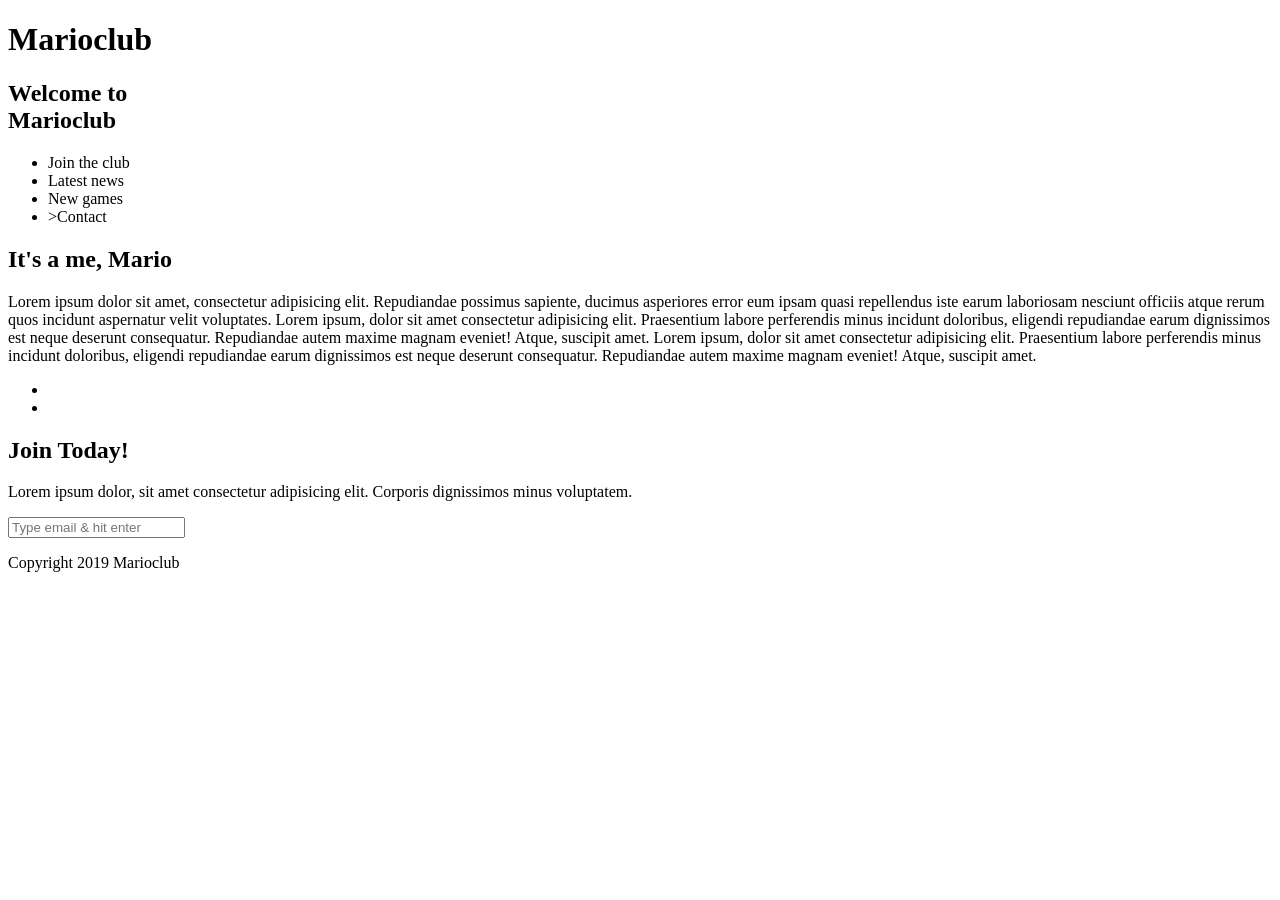
==== index.html @ 78c1516a "first commit" ====
<!DOCTYPE html>
<html lang="en">

<head>
    <meta name="viewport" content="width=device-width, initial-scale=1.0">
    <!--- Write the correct path to the favicon.ico inside the href attribute below --->
    <link rel="shortcut icon" href="" type="image/x-icon">

    <!--- Write the correct path to the favicon.ico inside the href attribute below --->
    <link rel="icon" href="" type="image/x-icon">

    <!--- Add a link to stylesheet --->
    <title>Marioclub</title>
</head>

<body>
    <header>
        <!--- Convert h1 tag into a clickable link that opens the landingpage - index.html --->
        <h1>Marioclub</h1>
    </header>
    <section class="banner">
        <!--- Add a image tag that displays banner.jpg and add an alt attribute with following text "marioclub welcome banner"  --->
        <div class="welcome">
            <h2>Welcome to <br><span>Marioclub</span></h2>
        </div>
    </section>
    <nav class="main-nav">
        <ul>
            <!--- Add a link around the <li>Join the club</li> tag that refers to index.html and inside the link tag add a class attribute named "join" --->
            <li>Join the club</li>
            <!--- Add a link tag around the <li>Lastest news</li> tag that refers to news.html --->
            <li>Latest news</li>
            <!--- Add a link tag around the <li>New games</li> tag that refers to games.html --->
            <li>New games</li>
            <!--- Add a link tag around the <li>Contact</li> tag that refers to contact.html --->
            <li>>Contact</li>
        </ul>
    </nav>
    <main>
        <article>
            <h2>It's a me, Mario</h2>
            <p>Lorem ipsum dolor sit amet, consectetur adipisicing elit. Repudiandae possimus sapiente, ducimus asperiores error eum ipsam quasi repellendus iste earum laboriosam nesciunt officiis atque rerum quos incidunt aspernatur velit voluptates. Lorem ipsum, dolor sit amet consectetur adipisicing elit. Praesentium labore perferendis minus incidunt doloribus, eligendi repudiandae earum dignissimos est neque deserunt consequatur. Repudiandae autem maxime magnam eveniet! Atque, suscipit amet. Lorem ipsum, dolor sit amet consectetur adipisicing elit. Praesentium labore perferendis minus incidunt doloribus, eligendi repudiandae earum dignissimos est neque deserunt consequatur. Repudiandae autem maxime magnam eveniet! Atque, suscipit amet.</p>
        </article>
        <ul class="images">
            <!--- Add an image tag inside <li> tag that displays image "thumb-1.jpg" and add an alt attribute with following text "mario thumbnail 1 --->
            <li></li>
            <!--- Add an image tag inside <li> tag that displays image "thumb-2.jpg" and add an alt attribute with following text "mario thumbnail 2 --->
            <li></li>
        </ul>
    </main>
    <section class="join">
        <h2>Join Today!</h2>
        <p>Lorem ipsum dolor, sit amet consectetur adipisicing elit. Corporis dignissimos minus voluptatem.</p>
        <form>
            <input type="email" name="email" placeholder="Type email & hit enter" required>
        </form>
    </section>
    <footer>
        <p class="copyright">Copyright 2019 Marioclub</p>
    </footer>
</body>

</html>
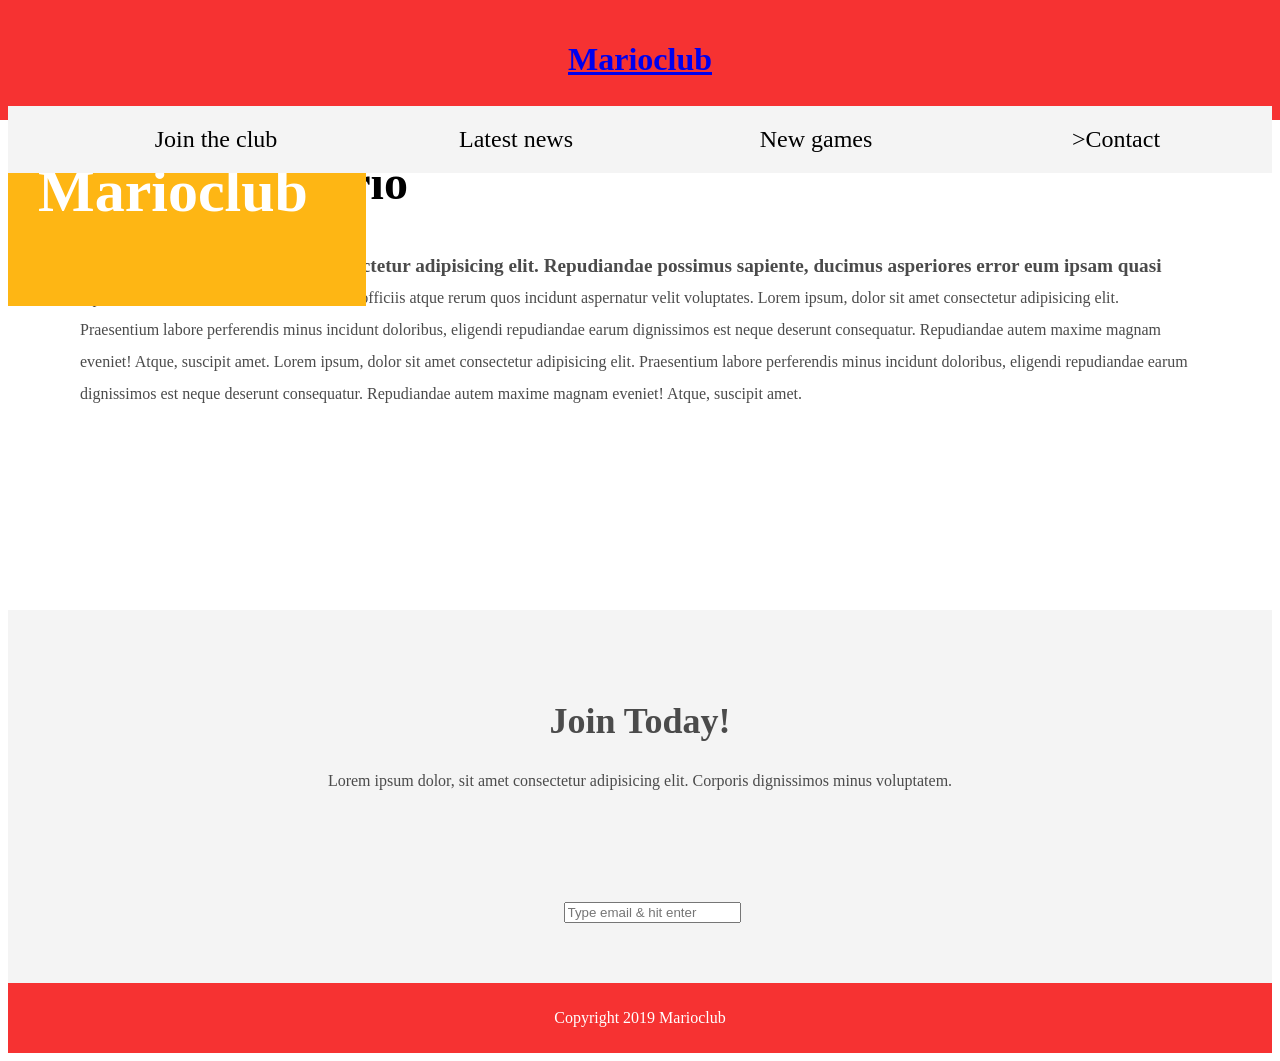
==== commit da351279: "added links in index" ====
--- a/index.html
+++ b/index.html
@@ -3,20 +3,18 @@
 
 <head>
     <meta name="viewport" content="width=device-width, initial-scale=1.0">
-    <!--- Write the correct path to the favicon.ico inside the href attribute below --->
-    <link rel="shortcut icon" href="" type="image/x-icon">
+    <link rel="shortcut icon" href="img/favicon.ico" type="image/x-icon">
 
-    <!--- Write the correct path to the favicon.ico inside the href attribute below --->
-    <link rel="icon" href="" type="image/x-icon">
+    <link rel="icon" href="img/favicon.ico" type="image/x-icon">
 
-    <!--- Add a link to stylesheet --->
+    <link rel="stylesheet" href="CSS/style.css">
     <title>Marioclub</title>
 </head>
 
 <body>
     <header>
         <!--- Convert h1 tag into a clickable link that opens the landingpage - index.html --->
-        <h1>Marioclub</h1>
+        <h1> <a href="index.html">Marioclub</a></h1>
     </header>
     <section class="banner">
         <!--- Add a image tag that displays banner.jpg and add an alt attribute with following text "marioclub welcome banner"  --->
--- a/CSS/style.css
+++ b/CSS/style.css
@@ -0,0 +1,258 @@
+body, ul, li, h1, h2, a{
+  
+  /* Insert a margin property and set it's value to 0 */
+  /* Insert a padding property and set it's value to 0 */
+  /* Insert a font-family property and set it's value to tahoma
+  font-family: tahoma;
+}
+p{
+  /* Insert a font-size property and set it's value to 18px */
+}
+header{
+  background-color: #F63232;
+  padding: 20px 0;
+  text-align: center;
+  position: fixed;
+  width: 100%;
+  top: 0;
+  left: 0;
+  z-index: 1;
+}
+header h1{
+  /* Insert a color property and set it's value to white  */
+  /* Insert a border property and set it's value to 8px solid white  */
+  /* Insert a display property and set it's value to inline-block  */
+  /* Insert a padding property and set it's value to 6px and 12px  */
+  /* Insert a border-radius property and set it's value to 36px */
+}
+.banner{
+  position: relative;
+}
+.banner img{
+  max-width: 100%;
+}
+.banner .welcome{
+  background:#FEB614;
+  color: white;
+  padding: 30px;
+  font-size: 60px;
+  position: absolute;
+  left: 0;
+  top: 30%;
+} 
+.banner .welcome span{
+  /* Insert a font-size property and set it's value to 1.4em */
+}
+nav{
+  background: #F4F4F4;
+  padding: 20px;
+  position: -webkit-sticky;
+  position: sticky;
+  top: 106px;
+  z-index: 1;
+}
+nav ul{
+  white-space: nowrap;
+  max-width: 1200px;
+  margin: 0 auto;
+  text-align: center;
+}
+nav li{
+  width: 25%;
+  display: inline-block;
+  font-size: 24px;
+}
+nav li a{
+  text-decoration: none;
+  color: #4B4B4B;
+}
+nav li a:hover{
+  /* Insert a text-decoration property and set it's value to underline */
+}
+nav li a.join{
+  color: #F63232;
+}
+main{
+  max-width: 100%;
+  width: 1200px;
+  margin: 80px auto;
+  padding: 0 40px;
+  -webkit-box-sizing: border-box;
+  box-sizing: border-box;
+}
+article h2{
+  /* Insert a color property and set it's value to #F63232  */
+  /* Insert a font-size property and set it's value to 48px */
+  font-size: 48px;
+}
+article p{
+  line-height: 2em;
+  color: #4B4B4B;
+}
+article p::first-line{
+  font-weight: bold;
+  font-size: 1.2em;
+}
+.images{
+  text-align: center;
+  margin: 80px 0;
+  white-space: nowrap;
+}
+.images li{
+  display: inline-block;
+  list-style-type: none;
+  width: 40%;
+  margin: 20px 5%;
+  position: relative;
+}
+.images li:hover{
+  top: -4px;
+}
+.images li img{
+  max-width: 100%;
+}
+.images {
+  display: -webkit-box;
+  display: -ms-flexbox;
+  display: flex;
+  -ms-flex-wrap: wrap;
+  flex-wrap: wrap;
+}
+.coverimage li {
+  -webkit-box-flex: 1;
+  -ms-flex: 0 0 50%;
+  flex: 0 0 50%;
+  margin: 5px;
+  height: 100px;
+}
+section.join{
+  background: #F4F4F4;
+  text-align: center;
+  padding: 60px 20px;
+  color: #4B4B4B;
+}
+section.join h2{
+  font-size: 36px;
+}
+form {
+  /* Insert a padding-left property with following value: 1.5rem */
+  /* Insert a pading-top property with following value: 6rem */
+    padding-left: 1.5rem;
+    padding-top: 6rem;
+}
+form input{
+  /* Insert a margin property and set it's value to 20px and 0  */
+  /* Insert a padding property and set it's value to 10px and 20px */ 
+  /* Insert a font-size property and set it's value to 24px */
+  /* Insert a border-radius property and set it's value to 28px */ 
+  /* Insert a border property and set it's value to 4px solid and white */
+}
+form textarea{
+  margin: 20px 0;
+  padding: 10px 20px;
+  font-size: 24px;
+  border-radius: 28px;
+  border: 4px solid black;
+}
+form input:focus{
+  /* Insert a border property with following values: 4px dashed #4B4B4B */
+  /* Insert a outline property with following values: none */
+}
+form textarea:focus{
+  border: 4px dashed #4B4B4B;
+  outline: none;
+}
+form input:valid{
+  border: 4px solid #71d300;
+}
+input[type="submit"] {
+  /* Insert a width property with following value: 39rem */
+  /* Insert a background-color property with following value: red */
+  /* Insert a font-size property with following value: xx-large */
+  /* Insert a color property with following value: ghostwhite */
+    color: ghostwhite;
+}
+input[type="submit"]:focus {
+    border: 4px dashed ghostwhite;
+    outline: none
+}
+footer{
+  background: #F63232;
+  color: white;
+  padding: 10px;
+  text-align: center;
+}
+
+/* responsive styles */
+
+@media screen and (max-width: 1400px){
+
+  .banner .welcome{
+    font-size: 40px;
+  }
+
+}
+
+@media screen and (max-width: 960px){
+
+  .banner .welcome{
+    font-size: 28px;
+  }
+  nav li{
+    font-size: 18px;
+  }
+
+}
+
+@media screen and (max-width: 700px){
+
+  .banner .welcome{
+    font-size: 20px;
+    position: relative;
+    text-align: center;
+  }
+  .banner .welcome br{
+    display: none;
+  }
+  .banner .welcome span{
+    font-size: 1em;
+  }
+  nav li{
+    font-size: 18px;
+  }
+  .images li{
+    width: 100%;
+    display: block;
+    margin: 20px auto;
+  }
+
+}
+
+@media screen and (max-width: 560px){
+
+  .banner .welcome{
+    font-size: 20px;
+    position: relative;
+    text-align: center;
+  }
+  .banner .welcome br{
+    display: none;
+  }
+  .banner .welcome span{
+    font-size: 1em;
+  }
+  nav li{
+    display: block;
+    width: 100%;
+    margin: 12px 0;
+  }
+  article h2{
+    font-size: 36px;
+  }
+  header, nav{
+    position: relative;
+    top: 0;
+  }
+  
+
+}
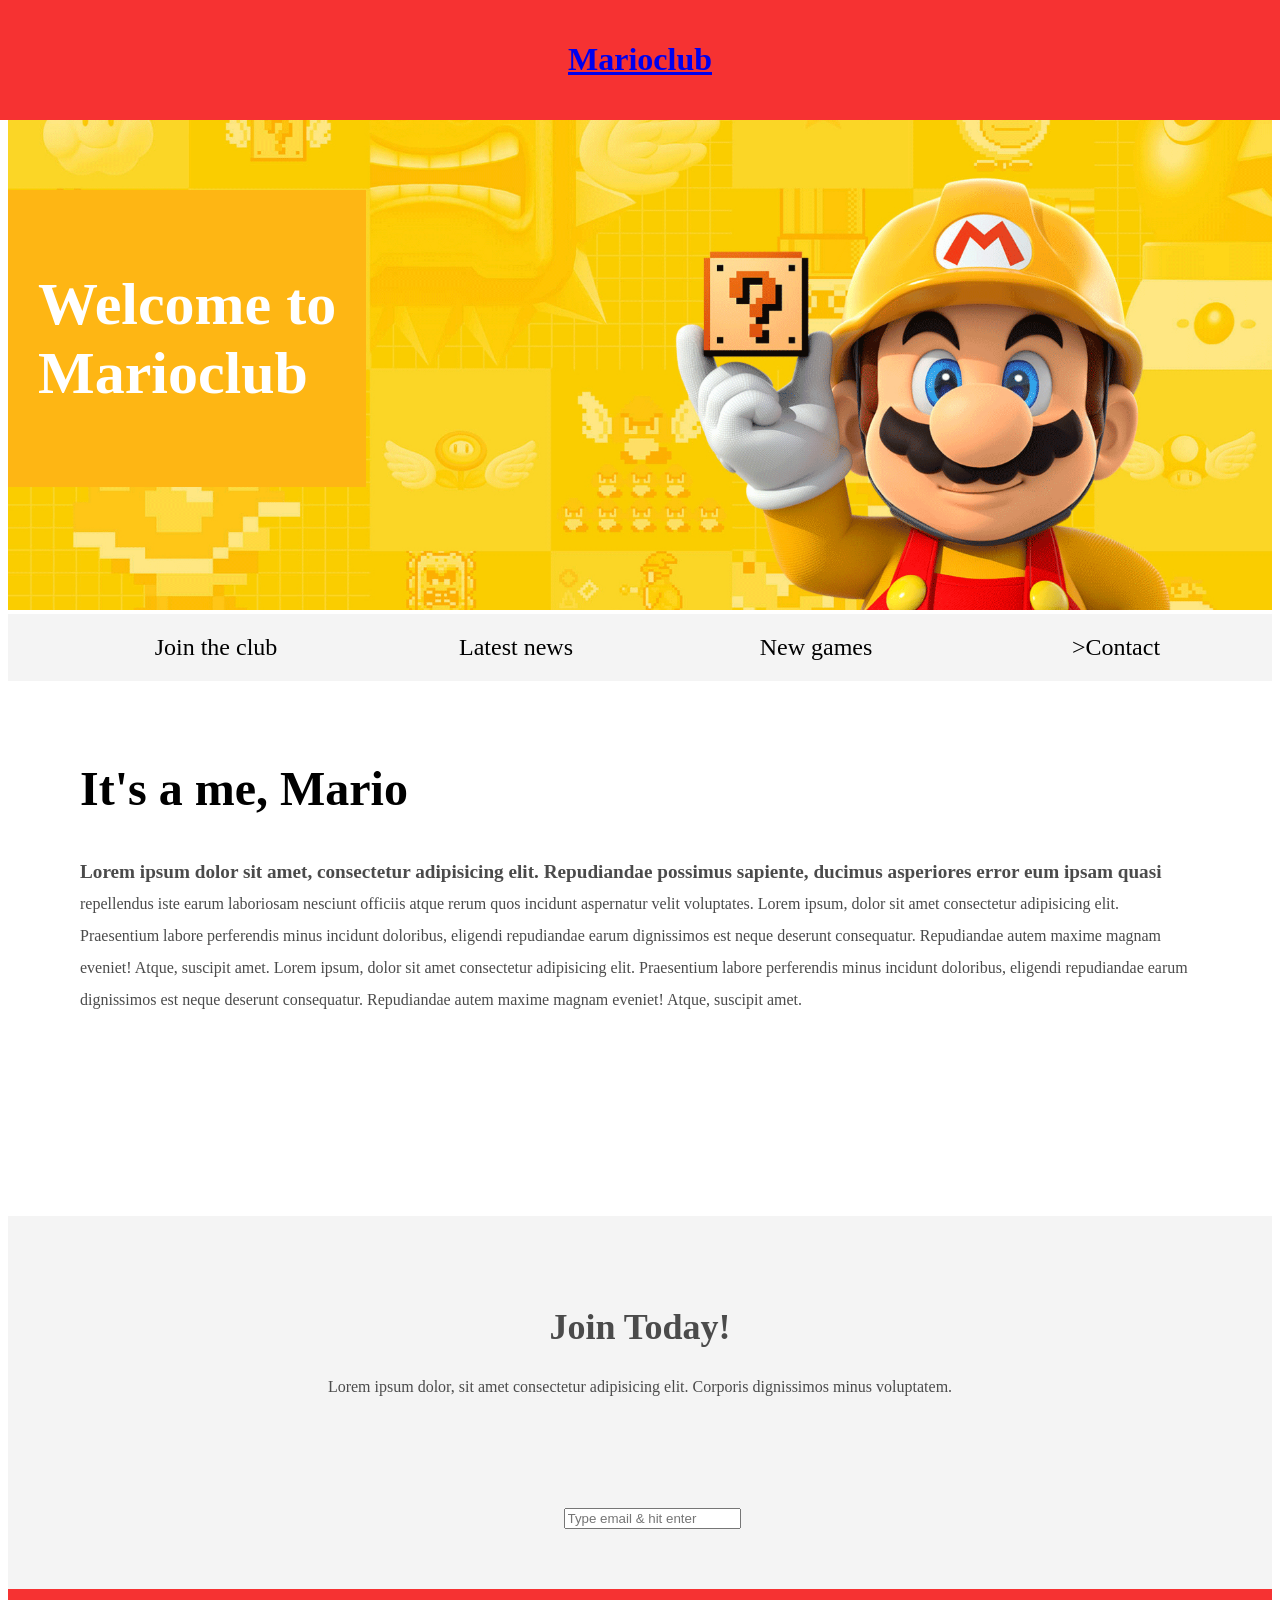
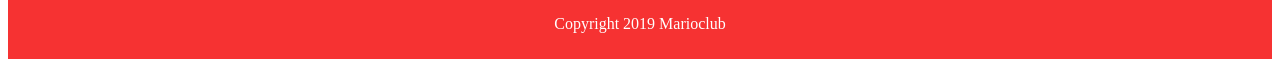
==== commit 029bbb9a: "added image" ====
--- a/index.html
+++ b/index.html
@@ -18,6 +18,7 @@
     </header>
     <section class="banner">
         <!--- Add a image tag that displays banner.jpg and add an alt attribute with following text "marioclub welcome banner"  --->
+        <img src="img/BANNER.jpg" alt="marioclub welcome banner">
         <div class="welcome">
             <h2>Welcome to <br><span>Marioclub</span></h2>
         </div>
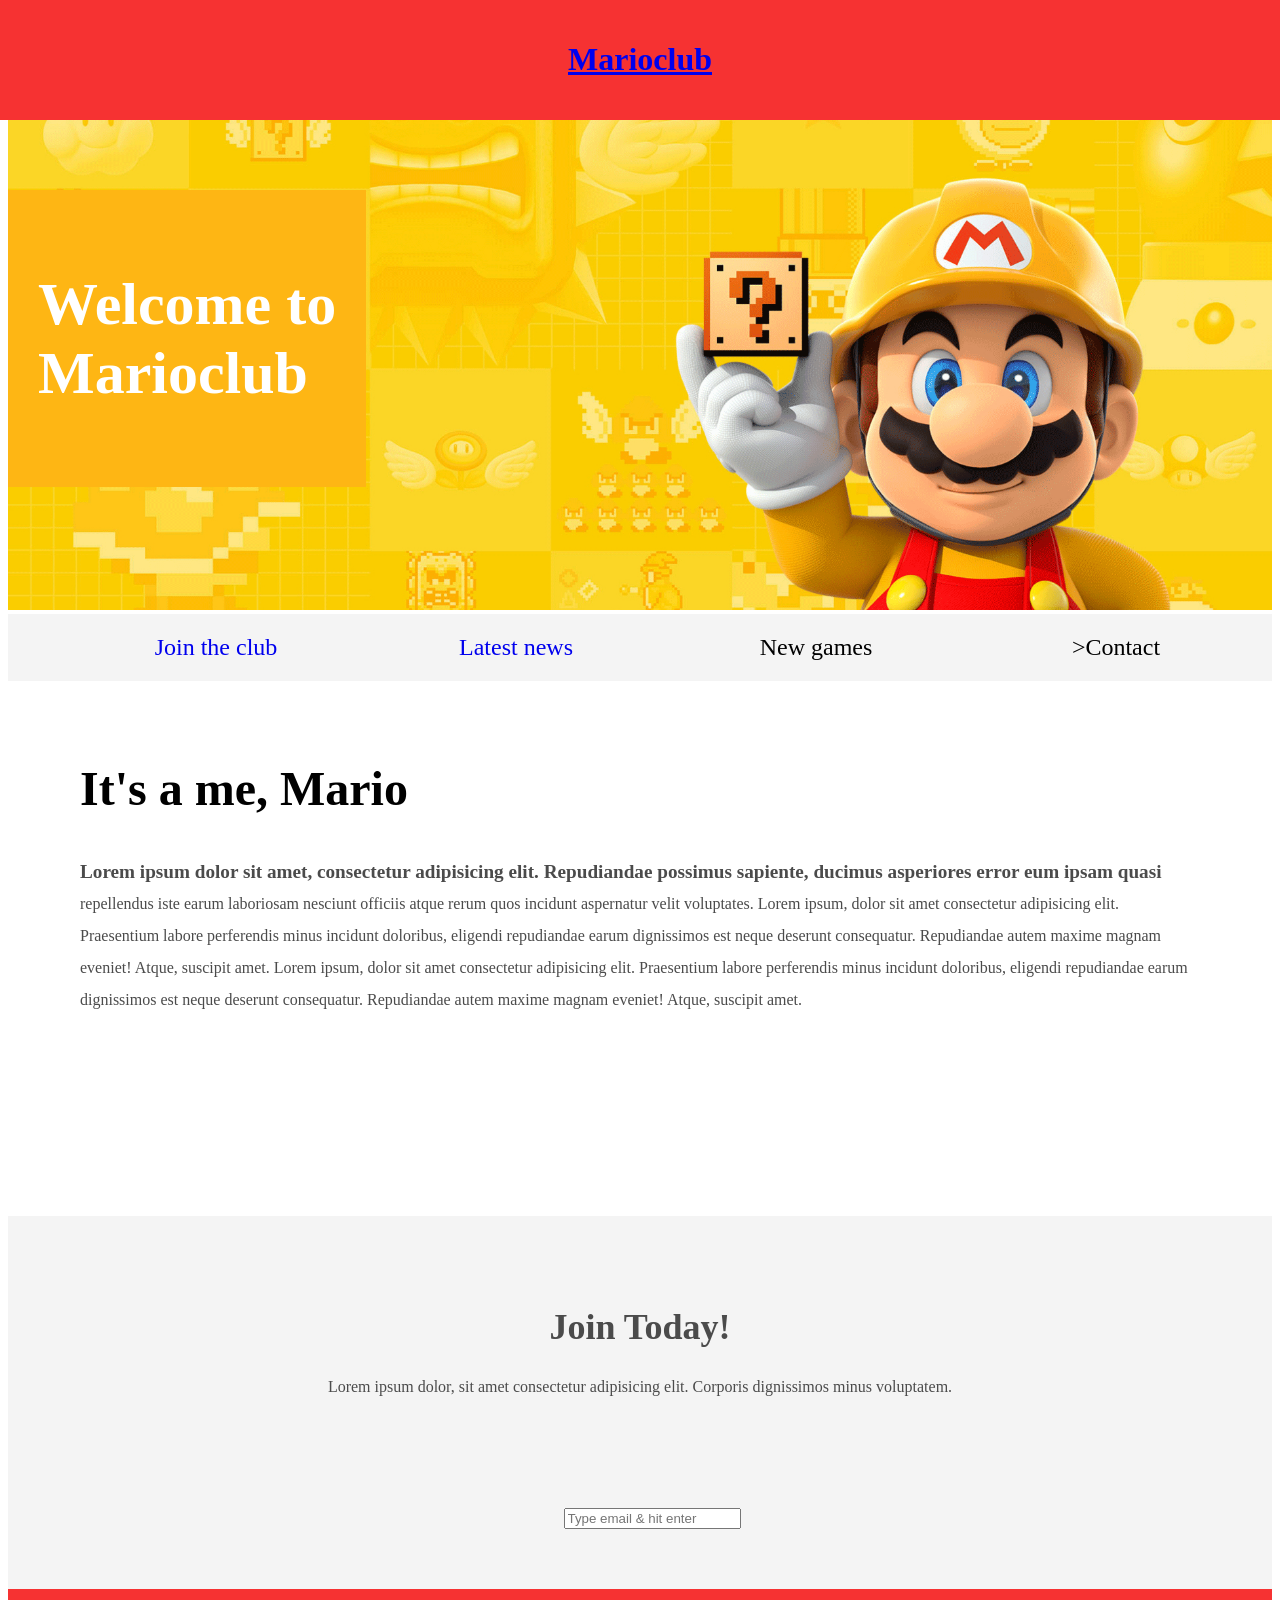
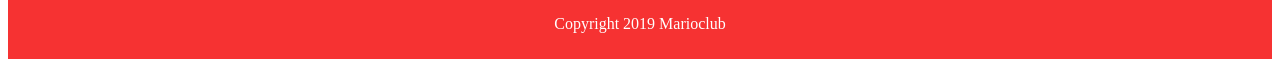
==== commit bbf7da26: "Update index.html" ====
--- a/index.html
+++ b/index.html
@@ -13,11 +13,9 @@
 
 <body>
     <header>
-        <!--- Convert h1 tag into a clickable link that opens the landingpage - index.html --->
         <h1> <a href="index.html">Marioclub</a></h1>
     </header>
     <section class="banner">
-        <!--- Add a image tag that displays banner.jpg and add an alt attribute with following text "marioclub welcome banner"  --->
         <img src="img/BANNER.jpg" alt="marioclub welcome banner">
         <div class="welcome">
             <h2>Welcome to <br><span>Marioclub</span></h2>
@@ -26,9 +24,9 @@
     <nav class="main-nav">
         <ul>
             <!--- Add a link around the <li>Join the club</li> tag that refers to index.html and inside the link tag add a class attribute named "join" --->
-            <li>Join the club</li>
+            <a href="index.html"><li class="join">Join the club</li></a>
             <!--- Add a link tag around the <li>Lastest news</li> tag that refers to news.html --->
-            <li>Latest news</li>
+            <a href="NEWS.HTML"><li>Latest news</li></a>
             <!--- Add a link tag around the <li>New games</li> tag that refers to games.html --->
             <li>New games</li>
             <!--- Add a link tag around the <li>Contact</li> tag that refers to contact.html --->
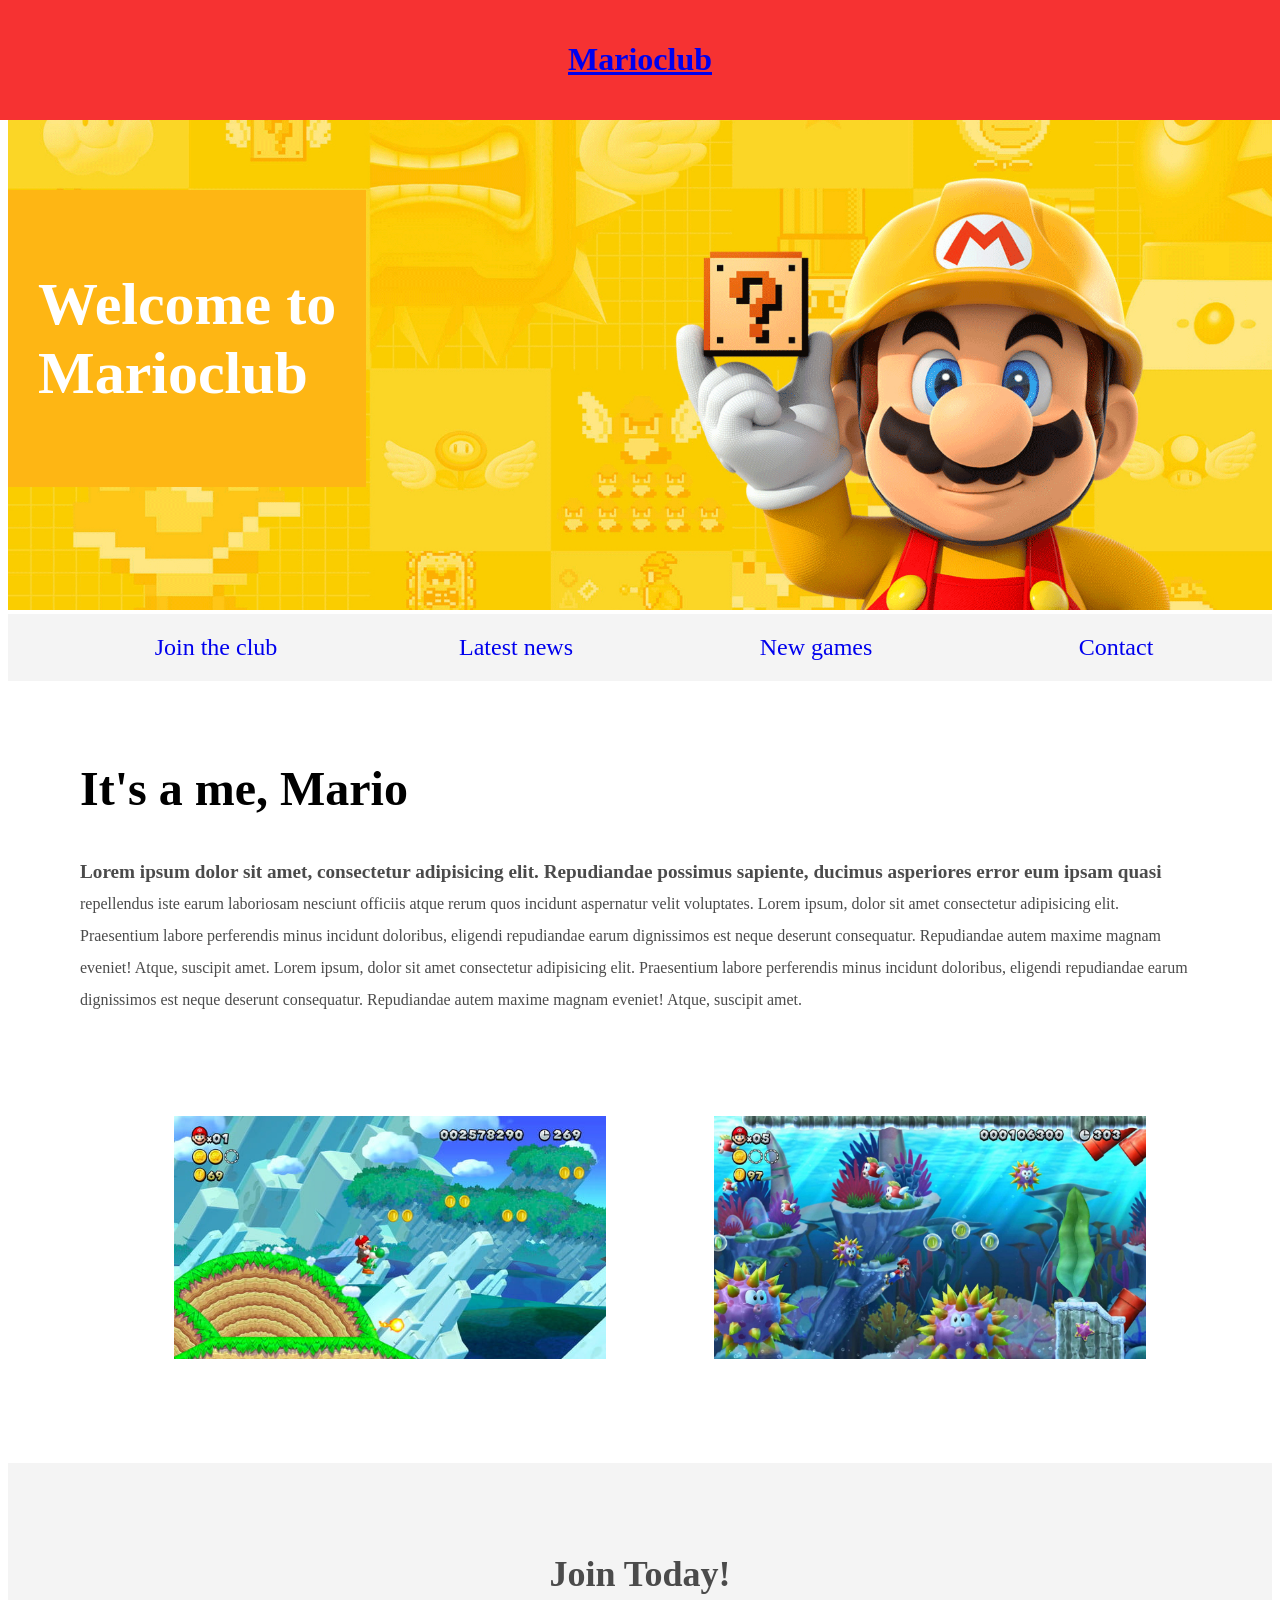
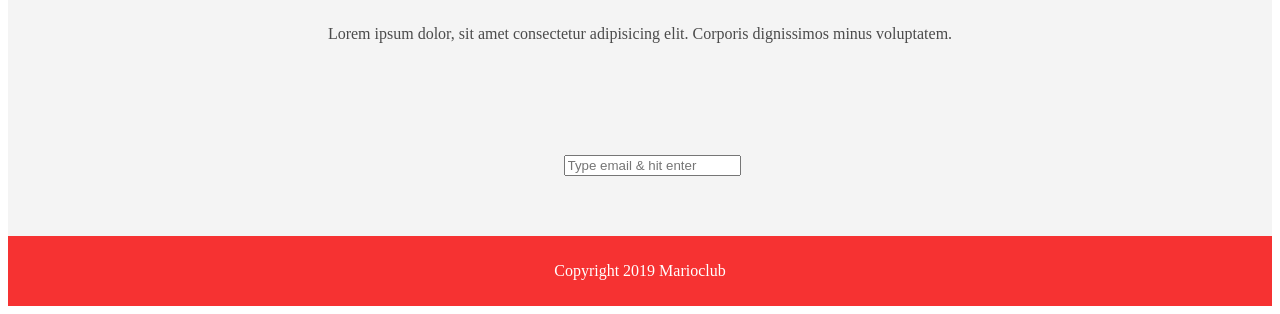
==== commit 467b3507: "Update index.html" ====
--- a/index.html
+++ b/index.html
@@ -28,9 +28,9 @@
             <!--- Add a link tag around the <li>Lastest news</li> tag that refers to news.html --->
             <a href="NEWS.HTML"><li>Latest news</li></a>
             <!--- Add a link tag around the <li>New games</li> tag that refers to games.html --->
-            <li>New games</li>
+            <a href="GaMES.html"><li>New games</li></a>
             <!--- Add a link tag around the <li>Contact</li> tag that refers to contact.html --->
-            <li>>Contact</li>
+            <a href="CONTACT.html"><li>Contact</li></a>
         </ul>
     </nav>
     <main>
@@ -40,9 +40,9 @@
         </article>
         <ul class="images">
             <!--- Add an image tag inside <li> tag that displays image "thumb-1.jpg" and add an alt attribute with following text "mario thumbnail 1 --->
-            <li></li>
+            <li><img src="img/Thumb-1.JPG" alt="mario thumbnail 1"></li>
             <!--- Add an image tag inside <li> tag that displays image "thumb-2.jpg" and add an alt attribute with following text "mario thumbnail 2 --->
-            <li></li>
+            <li><img src="img/Thumb 2.jpg" alt="mario thumbnail 2"></li>
         </ul>
     </main>
     <section class="join">
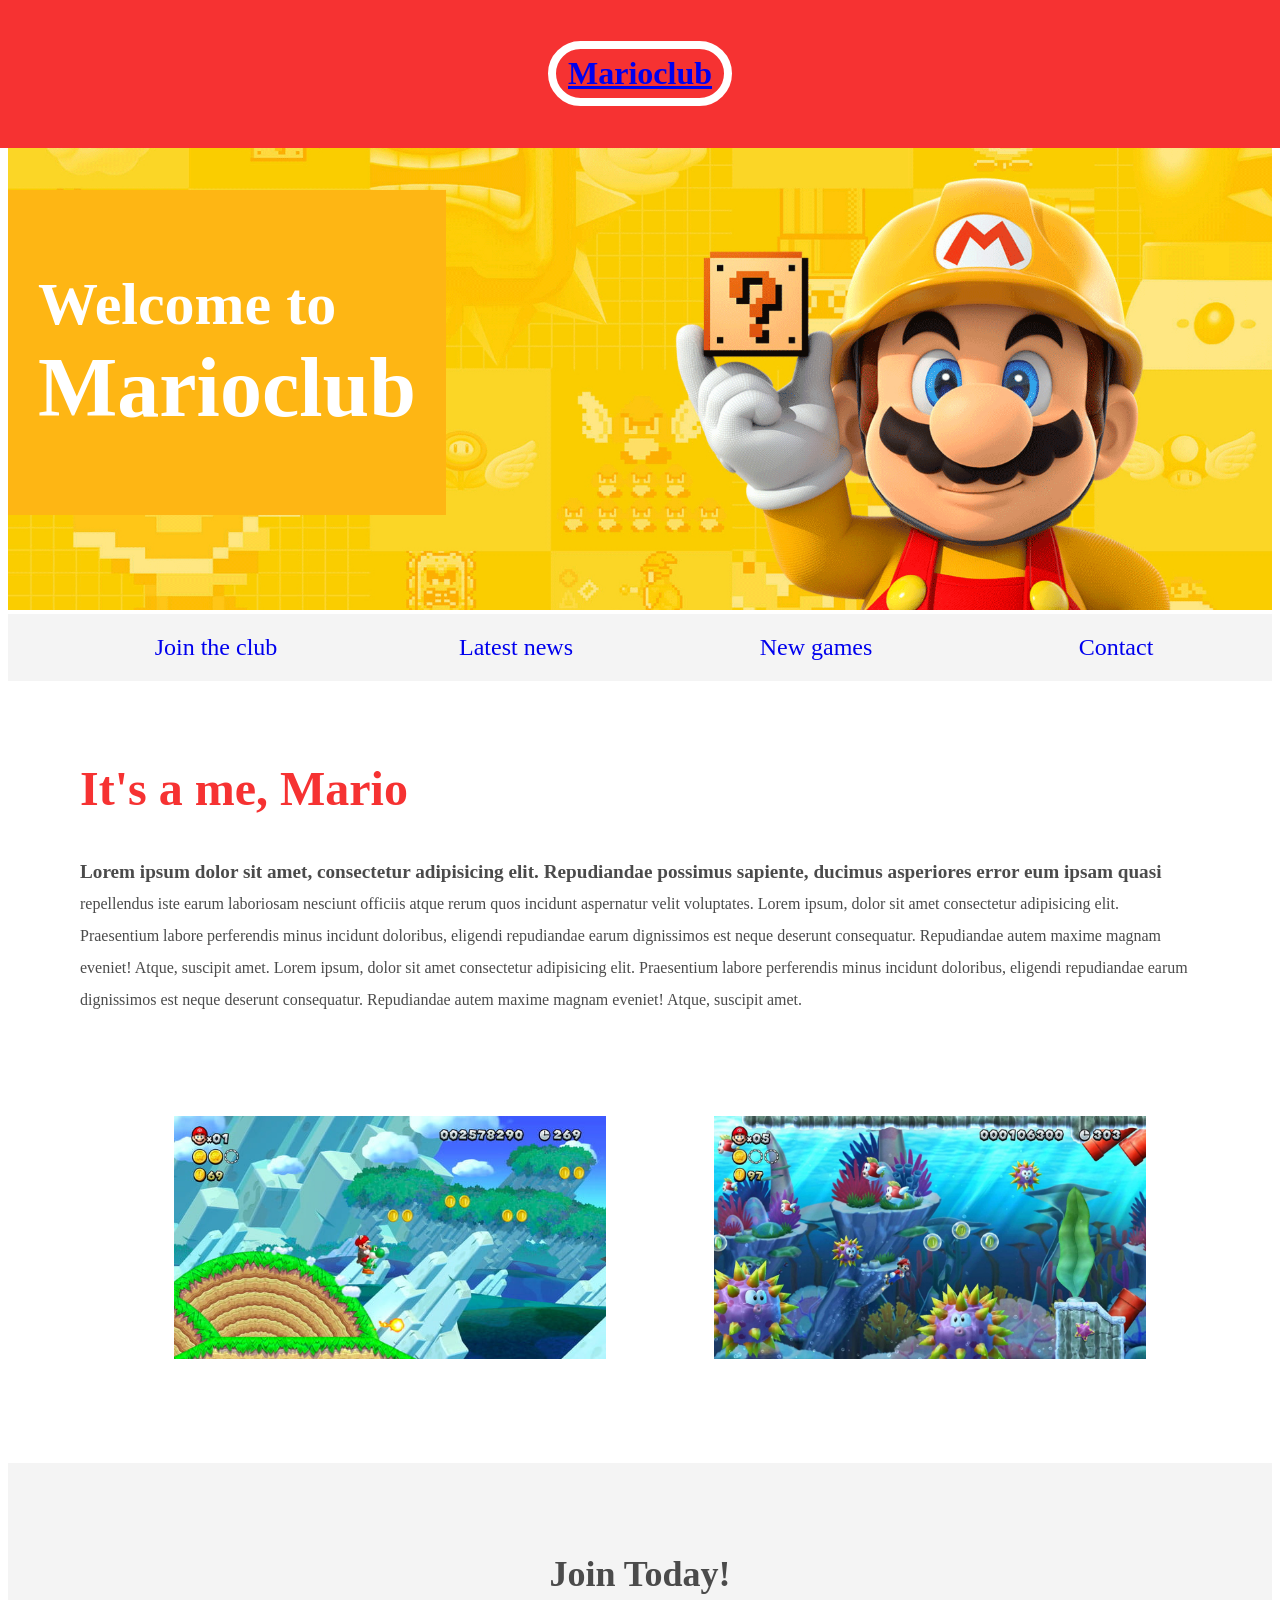
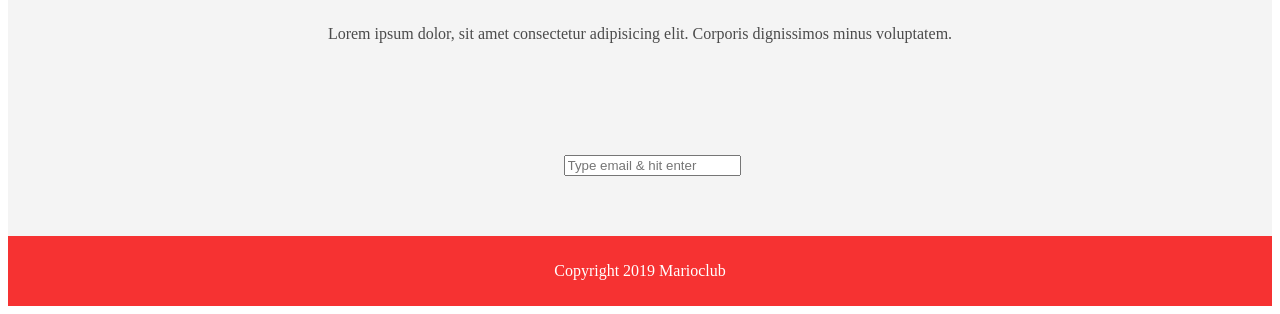
==== commit 73a6d811: "slettede kommentarer" ====
--- a/index.html
+++ b/index.html
@@ -23,13 +23,9 @@
     </section>
     <nav class="main-nav">
         <ul>
-            <!--- Add a link around the <li>Join the club</li> tag that refers to index.html and inside the link tag add a class attribute named "join" --->
             <a href="index.html"><li class="join">Join the club</li></a>
-            <!--- Add a link tag around the <li>Lastest news</li> tag that refers to news.html --->
             <a href="NEWS.HTML"><li>Latest news</li></a>
-            <!--- Add a link tag around the <li>New games</li> tag that refers to games.html --->
             <a href="GaMES.html"><li>New games</li></a>
-            <!--- Add a link tag around the <li>Contact</li> tag that refers to contact.html --->
             <a href="CONTACT.html"><li>Contact</li></a>
         </ul>
     </nav>
@@ -39,9 +35,7 @@
             <p>Lorem ipsum dolor sit amet, consectetur adipisicing elit. Repudiandae possimus sapiente, ducimus asperiores error eum ipsam quasi repellendus iste earum laboriosam nesciunt officiis atque rerum quos incidunt aspernatur velit voluptates. Lorem ipsum, dolor sit amet consectetur adipisicing elit. Praesentium labore perferendis minus incidunt doloribus, eligendi repudiandae earum dignissimos est neque deserunt consequatur. Repudiandae autem maxime magnam eveniet! Atque, suscipit amet. Lorem ipsum, dolor sit amet consectetur adipisicing elit. Praesentium labore perferendis minus incidunt doloribus, eligendi repudiandae earum dignissimos est neque deserunt consequatur. Repudiandae autem maxime magnam eveniet! Atque, suscipit amet.</p>
         </article>
         <ul class="images">
-            <!--- Add an image tag inside <li> tag that displays image "thumb-1.jpg" and add an alt attribute with following text "mario thumbnail 1 --->
             <li><img src="img/Thumb-1.JPG" alt="mario thumbnail 1"></li>
-            <!--- Add an image tag inside <li> tag that displays image "thumb-2.jpg" and add an alt attribute with following text "mario thumbnail 2 --->
             <li><img src="img/Thumb 2.jpg" alt="mario thumbnail 2"></li>
         </ul>
     </main>
--- a/CSS/style.css
+++ b/CSS/style.css
@@ -19,11 +19,11 @@
   z-index: 1;
 }
 header h1{
-  /* Insert a color property and set it's value to white  */
-  /* Insert a border property and set it's value to 8px solid white  */
-  /* Insert a display property and set it's value to inline-block  */
-  /* Insert a padding property and set it's value to 6px and 12px  */
-  /* Insert a border-radius property and set it's value to 36px */
+  color: white;
+  border: 8px solid white;
+  display: inline-block;
+  padding: 6px 12px;
+  border-radius: 36px;
 }
 .banner{
   position: relative;
@@ -42,6 +42,7 @@
 } 
 .banner .welcome span{
   /* Insert a font-size property and set it's value to 1.4em */
+  font-size: 1.4em;
 }
 nav{
   background: #F4F4F4;
@@ -68,6 +69,7 @@
 }
 nav li a:hover{
   /* Insert a text-decoration property and set it's value to underline */
+  text-decoration: underline;
 }
 nav li a.join{
   color: #F63232;
@@ -84,6 +86,8 @@
   /* Insert a color property and set it's value to #F63232  */
   /* Insert a font-size property and set it's value to 48px */
   font-size: 48px;
+  color: #F63232;
+  font-size: 48px;
 }
 article p{
   line-height: 2em;
